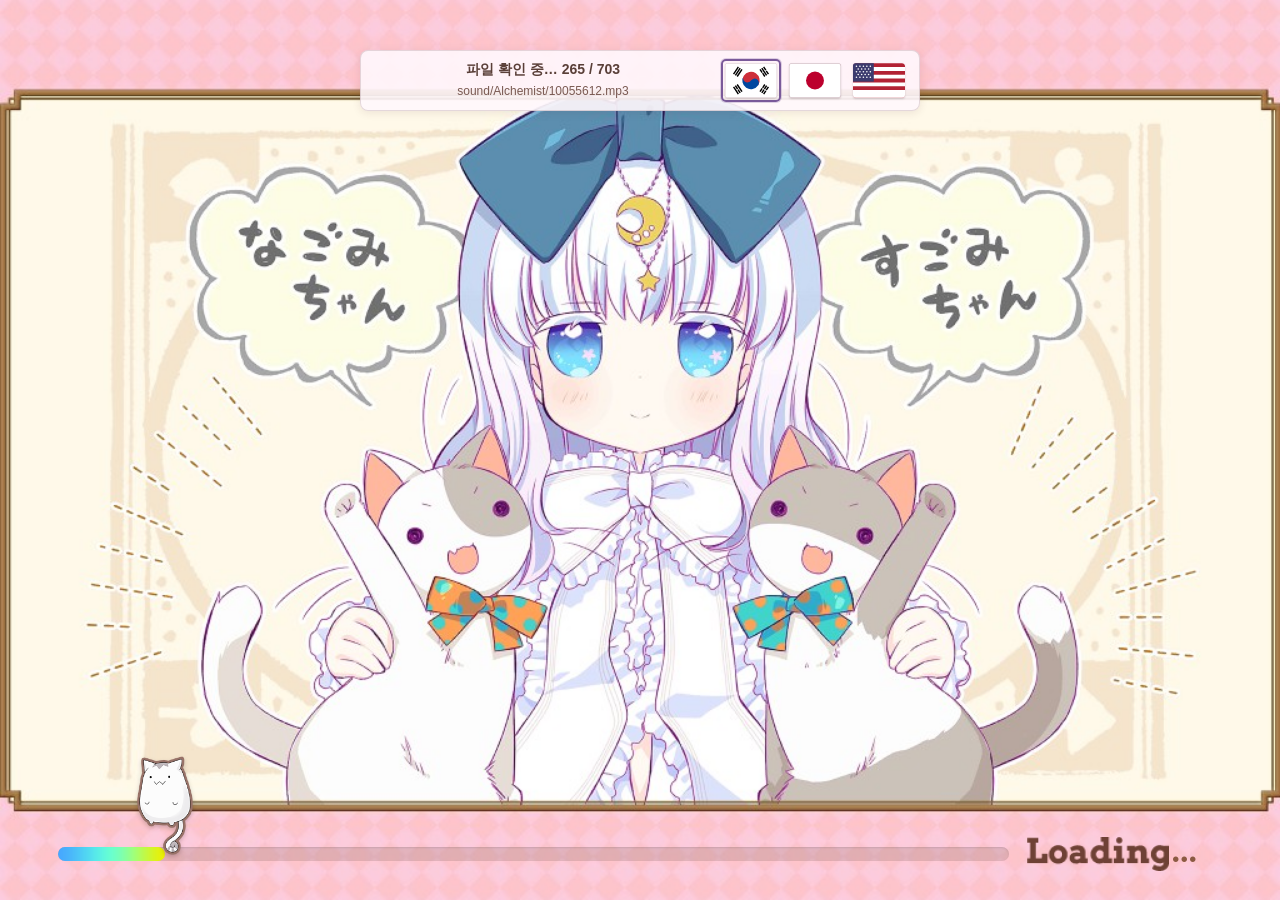
==== index.html @ 570430c0 "dasdasd" ====
<!DOCTYPE html>
<html lang="ko">
<head>
  <meta charset="utf-8">
  <meta name="viewport" content="width=device-width, initial-scale=1, viewport-fit=cover">
  <link rel="icon" href="/favicon.ico?v=3" sizes="any">
  <link rel="icon" type="image/png" href="/favicon.png?v=3">
  <link rel="apple-touch-icon" href="/favicon.png?v=3">
  <title data-i18n="app.title">키라라 판타지아 카드게임</title>
  <link rel="stylesheet" href="css/style.css?v=w28">
  <script>
    /* 웹: 메인 복귀 시 무결성 화면 깜빡임 방지. exe는 실행마다 검사하므로 숨기지 않음 */
    (function () {
      try {
        var tauri = !!(window.__TAURI__ || window.__TAURI_INTERNALS__);
        if (tauri) return;
        if (sessionStorage.getItem("kirafan-boot-session-ok") === "1"
            || localStorage.getItem("kirafan-boot-done")
            || localStorage.getItem("kirafan-manifest-meta")) {
          document.documentElement.classList.add("boot-skip");
        }
      } catch (e) { /* ignore */ }
    })();
  </script>
</head>
<body class="theme-kirafan">
  <div id="background" aria-hidden="true"></div>
  <div id="petals" aria-hidden="true"></div>

  <div id="boot-overlay" class="hidden" hidden aria-live="polite">
    <div class="boot-art" aria-hidden="true"></div>

    <div class="boot-top">
      <div class="boot-top-main">
        <p id="boot-status" class="boot-status" data-i18n="boot.ready">준비 중…</p>
        <p id="boot-detail" class="boot-detail"></p>
      </div>
      <div class="boot-lang" role="group" data-i18n-aria="common.language" aria-label="언어 설정">
        <button type="button" class="boot-lang-btn" data-lang="ko" data-i18n-title="lang.ko" data-i18n-aria="lang.ko" title="한국어" aria-label="한국어">
          <img src="assets/ui/flag-ko.svg" alt="">
        </button>
        <button type="button" class="boot-lang-btn" data-lang="ja" data-i18n-title="lang.ja" data-i18n-aria="lang.ja" title="日本語" aria-label="日本語">
          <img src="assets/ui/flag-jp.svg" alt="">
        </button>
        <button type="button" class="boot-lang-btn" data-lang="en" data-i18n-title="lang.en" data-i18n-aria="lang.en" title="English" aria-label="English">
          <img src="assets/ui/flag-us.svg" alt="">
        </button>
      </div>
    </div>

    <div id="boot-setup" class="boot-setup" hidden>
      <p id="boot-setup-help" class="boot-help" data-i18n="boot.setupHelp">
        카드·그림·사운드를 받을 폴더를 정합니다. 기본값은 exe가 있는 폴더입니다. 실행할 때마다 이 경로와 깃허브를 비교합니다.
      </p>
      <p class="boot-help"><span data-i18n="boot.defaultPath">기본 위치:</span> <span id="boot-path-suggest"></span></p>
      <div class="boot-actions">
        <button type="button" class="menu-button" id="boot-use-default" data-i18n="boot.useDefault">기본 위치 사용</button>
        <button type="button" class="menu-button" id="boot-pick-folder" data-i18n="boot.pickFolder">폴더 고르기</button>
      </div>
    </div>

    <div id="boot-progress" class="boot-dock">
      <p id="boot-place" class="boot-place" hidden></p>
      <p id="boot-path" class="boot-path" hidden></p>

      <div class="boot-track-wrap">
        <div class="boot-track" aria-hidden="true">
          <span id="boot-bar" class="boot-fill"></span>
          <img id="boot-creature" class="boot-creature" src="assets/boot/creature.png" alt="">
        </div>
        <div class="boot-loading-label" aria-hidden="true">
          <img class="boot-loading-word" src="assets/boot/loading-title.png" alt="Loading">
          <span id="boot-dots" class="boot-dots"></span>
        </div>
      </div>
    </div>
  </div>

  <header class="home-header">
    <div class="home-brand">
      <span class="home-brand-mark" aria-hidden="true"></span>
      <div>
        <p class="home-brand-title" data-i18n="app.brand">키라라 판타지아</p>
        <p class="home-brand-sub"><span data-i18n="app.subtitle">카드게임</span> <span id="version"></span></p>
      </div>
    </div>
    <div class="home-header-actions">
      <a class="kf-discord" href="https://discord.gg/54UfBb5Dcw" target="_blank" rel="noopener noreferrer" data-i18n-title="nav.discord" data-i18n-aria="nav.discord" title="Discord" aria-label="Discord">
        <img src="assets/ui/discord.svg" alt="">
      </a>
      <a id="exe-download" class="kf-exe" href="https://drive.google.com/file/d/1BkiTL3xN3DjB5HfVcJloLyeFLlhKG7BB/view" target="_blank" rel="noopener noreferrer" data-i18n-title="nav.exe" data-i18n-aria="nav.exe" title="Windows 설치" aria-label="Windows 설치">
        <img src="assets/ui/windows-exe.svg" alt="">
      </a>
      <button id="settings-button" class="icon-button kf-settings" type="button" data-i18n-title="common.menu" data-i18n-aria="common.menu" title="메뉴" aria-label="메뉴" aria-expanded="false" aria-controls="settings-panel">
        <img src="assets/ui/MenuButton.png?v=2" alt="">
      </button>
    </div>
  </header>

  <main id="main-menu" class="home-menu booting">
    <div class="home-cards-shell">
      <nav class="home-cards" data-i18n-aria="nav.main" aria-label="메인 메뉴">
        <button class="home-card" data-action="server" type="button">
          <img class="home-card-img" src="assets/home/menu-card-frame.png?v=2" alt="">
          <img class="home-card-icon" src="assets/home/menu-icon-server.png" alt="">
          <span class="home-card-label" data-i18n="nav.server">서버 대전</span>
        </button>
        <button class="home-card" data-action="ai" type="button">
          <img class="home-card-img" src="assets/home/menu-card-frame.png?v=2" alt="">
          <img class="home-card-icon" src="assets/home/menu-icon-ai.png" alt="">
          <span class="home-card-label" data-i18n="nav.ai">AI 대전</span>
        </button>
        <button class="home-card" data-action="story" type="button">
          <img class="home-card-img" src="assets/home/menu-card-frame.png?v=2" alt="">
          <img class="home-card-icon" src="assets/home/menu-icon-story.png" alt="">
          <span class="home-card-label" data-i18n="nav.puzzle">튜토리얼 + 퍼즐</span>
        </button>
        <button class="home-card" data-action="replay" type="button">
          <img class="home-card-img" src="assets/home/menu-card-frame.png?v=2" alt="">
          <img class="home-card-icon" src="assets/home/menu-icon-replay.png" alt="">
          <span class="home-card-label" data-i18n="nav.replay">리플레이 열람</span>
        </button>
        <button class="home-card" data-action="deck" type="button">
          <img class="home-card-img" src="assets/home/menu-card-frame.png?v=2" alt="">
          <img class="home-card-icon" src="assets/home/menu-icon-deck.png" alt="">
          <span class="home-card-label" data-i18n="nav.deck">덱 편집</span>
        </button>
      </nav>
    </div>
  </main>

  <div id="settings-backdrop" class="settings-backdrop" hidden></div>
  <aside id="settings-panel" class="settings-panel" hidden role="dialog" aria-labelledby="settings-title">
    <header class="settings-head">
      <h2 id="settings-title" data-i18n="settings.title">메뉴</h2>
      <button type="button" class="settings-close" id="settings-close" data-i18n-aria="common.close" aria-label="닫기">×</button>
    </header>
    <div class="settings-body">
      <label class="settings-row">
        <span data-i18n="common.nickname">닉네임</span>
        <div class="settings-nick">
          <input class="field" id="settings-nick" type="text" maxlength="20" autocomplete="off">
          <button type="button" class="menu-button small" id="settings-nick-save" data-i18n="common.save">저장</button>
        </div>
      </label>
      <label class="settings-row">
        <span data-i18n="common.sfx">효과음</span>
        <input id="settings-sfx" type="range" min="0" max="100" step="1">
      </label>
      <label class="settings-row">
        <span data-i18n="common.bgm">배경음</span>
        <input id="settings-bgm" type="range" min="0" max="100" step="1">
      </label>
      <div class="settings-row">
        <span data-i18n="common.language">언어 설정</span>
        <div class="settings-lang" id="settings-lang" role="group" data-i18n-aria="common.language" aria-label="언어 설정">
          <button type="button" class="settings-lang-btn" data-lang="ko" data-i18n-title="lang.ko" data-i18n-aria="lang.ko" title="한국어" aria-label="한국어">
            <img src="assets/ui/flag-ko.svg" alt="">
          </button>
          <button type="button" class="settings-lang-btn" data-lang="ja" data-i18n-title="lang.ja" data-i18n-aria="lang.ja" title="日本語" aria-label="日本語">
            <img src="assets/ui/flag-jp.svg" alt="">
          </button>
          <button type="button" class="settings-lang-btn" data-lang="en" data-i18n-title="lang.en" data-i18n-aria="lang.en" title="English" aria-label="English">
            <img src="assets/ui/flag-us.svg" alt="">
          </button>
        </div>
      </div>
    </div>
  </aside>

  <div id="toast" role="status" aria-live="polite"></div>

  <script type="module" src="js/main.js?v=i18n41"></script>
</body>
</html>
---- css/style.css ----
:root {
  /* Kirara Fantasia parchment theme */
  --cream: #fff8ee;
  --cream-deep: #f3e6d2;
  --wood: #6b4a3a;
  --wood-deep: #4a3228;
  --wood-light: #8d6a55;
  --ribbon: #5c4038;
  --accent: #e8a05a;
  --accent-pink: #ef8aa8;
  --panel-bg: rgba(255, 248, 238, 0.92);
  --panel-border: rgba(107, 74, 58, 0.35);
  --text: #4a3228;
  --text-dim: #7a5a4a;
  --button-top: #fff8ee;
  --button-bottom: #f0e0cc;
  --button-border: #6b4a3a;
  --button-hover-top: #fffdf8;
  --button-hover-bottom: #f7ebda;
  /* Designed for FHD stage (1920×1080), then uniformly scaled */
  --fhd-w: 1920px;
  --fhd-h: 1080px;
  --fhd-scale: 1;
  /* Main-menu 5-card strip (contain-scaled like the duel field) */
  --home-scale: 1;
  --side-column: 420px;
  --ui-btn: url("../assets/ui/CommonButton.png?v=rim1");
  --ui-btn-push: url("../assets/ui/CommonButtonPush.png?v=rim1");
  --ui-ribbon: url("../assets/ui/이름표.png");
  --ui-plate: url("../assets/ui/대사창.png");
  --ui-window: url("../assets/ui/ScreenWindow9.png?v=13");
}

/* Letterbox + uniform scale. Origin top-left so click hit-tests match the scaled pixels. */
.fhd-shell {
  position: fixed;
  inset: 0;
  z-index: 1;
  overflow: hidden;
}

.fhd-stage {
  position: absolute;
  left: 0;
  top: 0;
  width: var(--fhd-w);
  height: var(--fhd-h);
  transform: scale(var(--fhd-scale, 1));
  transform-origin: 0 0;
  /* Hide until JS fit — avoids full-size flash then jump (deck / AI / etc.) */
  visibility: hidden;
}

.fhd-stage.is-fitted {
  visibility: visible;
}

.fhd-stage > .game-page,
.fhd-stage > .ai-page,
.fhd-stage > .deck-editor {
  position: absolute !important;
  inset: 0 !important;
  width: auto !important;
  height: auto !important;
}

/* Shared ScreenWindow frame + translucent fill (deck / AI / puzzle / replay) */
.window-theme {
  --window-slice: 148;
  --window-border: 24px;
  --window-fill: rgba(255, 255, 255, 0.38);
  --text: #2a1a12;
  --text-dim: #3d2a20;
  color: var(--text);
}

.window-theme:not(.window-theme-fill) .panel {
  /* Frame only from image (no fill) + one CSS translucent layer inside */
  background: var(--window-fill) !important;
  background-clip: padding-box !important;
  border: var(--window-border) solid transparent !important;
  border-image-source: var(--ui-window) !important;
  border-image-slice: var(--window-slice) !important;
  border-image-width: var(--window-border) !important;
  border-image-outset: 0 !important;
  border-image-repeat: stretch !important;
  border-radius: 0 !important;
  color: var(--text);
  box-shadow: 0 8px 18px rgba(40, 20, 10, 0.22);
  backdrop-filter: none;
}

.window-theme .bar {
  background: rgba(255, 248, 238, 0.72);
  border: 1px solid rgba(107, 74, 58, 0.28);
  border-radius: 6px;
  color: var(--text);
}

.window-theme .tab {
  background: rgba(255, 248, 238, 0.72);
  border: 1px solid rgba(107, 74, 58, 0.28);
  color: var(--text);
}

.window-theme .card-info {
  color: #1f140e;
}

.window-theme .card-info .meta {
  color: #6b4a18;
}

/* Tutorial / puzzle: denser single-layer fill */
.window-theme-dense .panel {
  background: rgba(255, 255, 255, 0.58) !important;
  background-clip: padding-box !important;
}

* {
  box-sizing: border-box;
}

html,
body {
  margin: 0;
  height: 100%;
  overflow: hidden;
  font-family: "Malgun Gothic", "Apple SD Gothic Neo", "Noto Sans KR", sans-serif;
  color: var(--text);
  background: #d9c4a8;
  user-select: none;
}

#background {
  position: fixed;
  inset: 0;
  background:
    linear-gradient(180deg, rgba(255, 248, 238, 0.18), rgba(90, 60, 40, 0.12)),
    url("../assets/bg_menu.jpg") center 30% / cover no-repeat;
}

/* ---- falling petals (the background art has some; these drift over it) ---- */
#petals {
  position: fixed;
  inset: 0;
  pointer-events: none;
  overflow: hidden;
}

.petal {
  position: absolute;
  top: -40px;
  width: 22px;
  height: 12px;
  border-radius: 100% 0 100% 0;
  background: linear-gradient(135deg, #ffffff, #dff1ff);
  opacity: 0.85;
  animation: fall linear infinite;
}

@keyframes fall {
  0% {
    transform: translate3d(0, 0, 0) rotate(0deg);
  }
  100% {
    transform: translate3d(var(--drift), 110vh, 0) rotate(var(--spin));
  }
}

@media (prefers-reduced-motion: reduce) {
  .petal {
    display: none;
  }
}

/* ---- shared parchment controls (CSS pill — no border-image fringe) ---- */
.menu-button,
.kf-chip {
  box-sizing: border-box;
  height: 34px;
  padding: 0 16px;
  border: 1px solid #6b4a3a;
  border-radius: 999px;
  border-image: none;
  background: rgba(255, 248, 238, 0.95); /* same cream as 카드 정보 tab */
  color: var(--wood-deep);
  font: inherit;
  font-size: 14px;
  font-weight: 600;
  line-height: 1;
  cursor: pointer;
  box-shadow: 0 1px 2px rgba(70, 40, 30, 0.16);
}

.menu-button:hover,
.menu-button:focus-visible,
.kf-chip:hover,
.kf-chip:focus-visible {
  background: rgba(255, 252, 246, 1);
  outline: none;
}

.menu-button:active,
.kf-chip:active {
  background: rgba(243, 230, 210, 0.95);
  box-shadow: inset 0 1px 2px rgba(70, 40, 30, 0.18);
}

.panel {
  background: var(--panel-bg);
  border: 10px solid transparent;
  border-image: var(--ui-plate) 18 fill;
  border-radius: 0;
  color: var(--text);
  box-shadow: 0 8px 20px rgba(70, 40, 30, 0.16);
}

/* legacy window (other pages still use it) */
.window {
  position: fixed;
  top: 50%;
  left: 50%;
  transform: translate(-50%, -50%);
  width: min(300px, 86vw);
  padding: 10px 12px 14px;
  background: var(--panel-bg);
  border: 10px solid transparent;
  border-image: var(--ui-plate) 18 fill;
  box-shadow: 0 10px 28px rgba(70, 40, 30, 0.22);
}

.window-title {
  padding: 2px 0 10px;
  font-size: 13px;
  color: var(--text-dim);
  white-space: nowrap;
  overflow: hidden;
  text-overflow: ellipsis;
}

.menu-buttons {
  display: flex;
  flex-direction: column;
  gap: 8px;
}

/* ---- home / quest-select style main menu ---- */
.home-header {
  position: fixed;
  top: 14px;
  left: 18px;
  right: 18px;
  z-index: 30;
  display: flex;
  align-items: center;
  justify-content: space-between;
  gap: 12px;
  pointer-events: none;
}

.home-header > * {
  pointer-events: auto;
}

.home-brand {
  display: flex;
  align-items: center;
  gap: 10px;
  padding: 6px 14px 6px 8px;
  background: rgba(255, 248, 238, 0.9);
  border: 2px solid rgba(107, 74, 58, 0.35);
  border-radius: 999px;
  box-shadow: 0 4px 12px rgba(70, 40, 30, 0.15);
}

.home-brand-mark {
  width: 34px;
  height: 34px;
  border-radius: 50%;
  background:
    radial-gradient(circle at 35% 30%, #fff, transparent 45%),
    linear-gradient(145deg, #f0b070, #c07848);
  border: 2px solid #fff8ee;
  box-shadow: inset 0 -2px 0 rgba(0, 0, 0, 0.12);
}

.home-brand-title {
  margin: 0;
  font-size: 15px;
  font-weight: 700;
  color: var(--wood-deep);
  line-height: 1.1;
}

.home-brand-sub {
  margin: 2px 0 0;
  font-size: 11px;
  color: var(--text-dim);
}

.home-account {
  display: none;
}

.home-menu {
  position: fixed;
  inset: 0;
  z-index: 10;
  display: flex;
  flex-direction: column;
  align-items: stretch;
  justify-content: stretch;
  gap: 0;
  padding: 72px 24px 64px;
  box-sizing: border-box;
}

.home-menu.booting {
  visibility: hidden;
}

.home-cards-shell {
  position: relative;
  flex: 1 1 auto;
  width: 100%;
  min-width: 0;
  min-height: 0;
  overflow: hidden;
}

.home-cards {
  position: absolute;
  left: 0;
  top: 0;
  display: grid;
  grid-template-columns: repeat(5, 218px);
  gap: 18px;
  align-items: end;
  width: 1162px;
  height: 353px;
  transform: scale(var(--home-scale, 1));
  transform-origin: 0 0;
  will-change: transform;
  /* Hide until JS fit runs — avoids full-size flash at top-left then jump to center */
  visibility: hidden;
}

.home-cards.is-fitted {
  visibility: visible;
}

.home-card {
  position: relative;
  display: block;
  width: 218px;
  padding: 0;
  border: 0;
  background: transparent;
  cursor: pointer;
  font: inherit;
  color: #fff8ee;
  transition: transform 0.15s ease, filter 0.15s ease;
  filter: drop-shadow(0 6px 10px rgba(70, 40, 30, 0.24));
}

.home-card:hover,
.home-card:focus-visible {
  transform: translateY(-4px);
  filter: drop-shadow(0 10px 14px rgba(70, 40, 30, 0.3)) brightness(1.03);
  outline: none;
}

.home-card:active {
  transform: translateY(-1px);
}

.home-card-img {
  display: block;
  width: 100%;
  height: auto;
  pointer-events: none;
  user-select: none;
}

.home-card-icon {
  position: absolute;
  left: 12%;
  right: 12%;
  top: 10%;
  bottom: 28%;
  z-index: 1;
  width: auto;
  height: auto;
  max-width: 76%;
  max-height: 58%;
  margin: auto;
  object-fit: contain;
  pointer-events: none;
  user-select: none;
  filter: drop-shadow(0 3px 4px rgba(70, 40, 30, 0.2));
}

.home-card-label {
  position: absolute;
  left: 10%;
  right: 10%;
  bottom: 13.3%;
  z-index: 2;
  display: flex;
  align-items: center;
  justify-content: center;
  min-height: 1.6em;
  padding: 0 4px;
  font-size: 17px;
  font-weight: 700;
  letter-spacing: -0.02em;
  line-height: 1.15;
  text-align: center;
  color: #fff8ee;
  text-shadow: 0 1px 0 rgba(0, 0, 0, 0.35);
  pointer-events: none;
  user-select: none;
}

/* JA: 「チュートリアル＋パズル」 overflows the ribbon at the default size */
html[lang="ja"] .home-card[data-action="story"] .home-card-label {
  font-size: 13px;
  letter-spacing: -0.05em;
  padding: 0 2px;
}

.home-header-actions {
  display: flex;
  align-items: center;
  gap: 10px;
  margin-left: auto;
}

.kf-discord,
.kf-exe {
  display: grid;
  place-items: center;
  width: 52px;
  height: 52px;
  border-radius: 50%;
  border: 2px solid rgba(255, 248, 238, 0.9);
  box-shadow: 0 4px 10px rgba(70, 40, 30, 0.28);
  text-decoration: none;
  transition: transform 0.15s ease, box-shadow 0.15s ease;
}
.kf-discord {
  background: linear-gradient(160deg, #6a5af5, #5865f2 55%, #4752c4);
  color: #fff;
}

.kf-exe {
  background: linear-gradient(160deg, #3a9bdd, #0078d4 55%, #005a9e);
  color: #fff;
}

.kf-exe[hidden] {
  display: none !important;
}

.kf-discord img,
.kf-exe img {
  display: block;
  width: 28px;
  height: 28px;
  filter: brightness(0) invert(1);
}

.kf-discord:hover,
.kf-exe:hover {
  transform: translateY(-2px) scale(1.04);
  box-shadow: 0 6px 14px rgba(70, 40, 30, 0.36);
}

.kf-settings {
  position: static;
  flex: none;
  width: auto;
  height: auto;
  margin-left: 0;
  padding: 0;
  border: none;
  background: none;
  cursor: pointer;
  z-index: 40;
}

.kf-settings img {
  display: block;
  height: 72px;
  width: auto;
  filter: drop-shadow(0 3px 6px rgba(70, 40, 30, 0.4));
  transition: transform 0.25s ease;
}

.kf-settings:hover img {
  transform: translateY(-2px) scale(1.04);
}

.icon-button {
  width: auto;
  height: auto;
  padding: 0;
  border: none;
  background: none;
  cursor: pointer;
}

.settings-backdrop {
  position: fixed;
  inset: 0;
  z-index: 50;
  background: rgba(40, 24, 16, 0.35);
}

.settings-backdrop[hidden],
.settings-panel[hidden] {
  display: none !important;
}

.settings-panel {
  position: fixed;
  top: 18px;
  right: 18px;
  z-index: 60;
  width: min(340px, calc(100vw - 36px));
  padding: 14px 16px 16px;
  background: rgba(255, 248, 238, 0.96);
  border: 2px solid rgba(107, 74, 58, 0.35);
  border-radius: 12px;
  box-shadow: 0 10px 28px rgba(40, 20, 10, 0.28);
  color: #2a1a12;
}

.settings-head {
  display: flex;
  align-items: center;
  justify-content: space-between;
  gap: 10px;
  margin-bottom: 12px;
}

.settings-head h2 {
  margin: 0;
  font-size: 18px;
  font-weight: 700;
}

.settings-close {
  width: 32px;
  height: 32px;
  padding: 0;
  border: 1px solid rgba(107, 74, 58, 0.3);
  border-radius: 8px;
  background: #f0e0cc;
  color: #6b2a22;
  font: inherit;
  font-size: 20px;
  font-weight: 700;
  line-height: 1;
  cursor: pointer;
}

.settings-body {
  display: flex;
  flex-direction: column;
  gap: 12px;
}

.settings-row {
  display: flex;
  flex-direction: column;
  gap: 6px;
  margin: 0;
  font-size: 13px;
  font-weight: 600;
  color: #3d2a20;
}

.settings-row .field,
.settings-row input[type="range"] {
  width: 100%;
}

.settings-row .field {
  height: 34px;
  padding: 0 10px;
  border: 1px solid rgba(107, 74, 58, 0.35);
  border-radius: 4px;
  background: rgba(255, 255, 255, 0.7);
  color: #2a1a12;
  font: inherit;
  font-size: 14px;
  font-weight: 500;
}

.settings-nick {
  display: flex;
  gap: 8px;
  align-items: center;
}

.settings-nick .field {
  flex: 1;
  min-width: 0;
}

.settings-nick .menu-button {
  flex: none;
  height: 34px;
  min-width: 64px;
  font-size: 14px;
}

.settings-row input[type="range"] {
  accent-color: #c07848;
  height: 28px;
}

/* Shared with boot-lang — main menu settings is the reference size */
:root {
  --lang-flag-w: 52px;
  --lang-flag-h: 35px;
}

.settings-lang {
  display: flex;
  align-items: center;
  gap: 8px;
}

.settings-lang-btn {
  appearance: none;
  margin: 0;
  padding: 3px;
  border: 2px solid transparent;
  border-radius: 6px;
  background: transparent;
  cursor: pointer;
  line-height: 0;
  transition: border-color 0.15s ease, transform 0.12s ease, box-shadow 0.15s ease;
}

.settings-lang-btn img,
.boot-lang-btn img {
  display: block;
  width: var(--lang-flag-w);
  height: var(--lang-flag-h);
  border-radius: 3px;
  box-shadow: 0 1px 2px rgba(60, 30, 40, 0.2);
}

/* FHD stage scales the whole UI — undo so flags match main-menu on-screen size */
.fhd-stage .settings-lang-btn img {
  width: calc(var(--lang-flag-w) / var(--fhd-scale, 1));
  height: calc(var(--lang-flag-h) / var(--fhd-scale, 1));
}

.settings-lang-btn:hover {
  transform: translateY(-1px);
}

.settings-lang-btn:focus-visible {
  outline: 2px solid #a07048;
  outline-offset: 1px;
}

.settings-lang-btn.is-active {
  border-color: #a07048;
  box-shadow: 0 0 0 1px rgba(160, 112, 72, 0.28);
}

.icon-button svg {
  width: 100%;
  height: 100%;
  fill: var(--wood);
  filter: drop-shadow(0 1px 2px rgba(0, 0, 0, 0.35));
  transition: transform 0.4s;
}

.icon-button:hover svg {
  transform: rotate(60deg);
  fill: var(--wood-light);
}

#toast {
  position: fixed;
  left: 50%;
  bottom: 12%;
  transform: translateX(-50%);
  padding: 8px 16px;
  background: var(--panel-bg);
  border: 1px solid var(--panel-border);
  border-radius: 8px;
  color: var(--text);
  font-size: 13px;
  opacity: 0;
  pointer-events: none;
  transition: opacity 0.25s;
  box-shadow: 0 6px 16px rgba(70, 40, 30, 0.2);
}

#toast.show {
  opacity: 1;
}

@media (max-width: 640px) {
  .home-menu {
    padding: 88px 12px 48px;
  }
  .home-header {
    flex-wrap: wrap;
  }
  .kf-discord,
  .kf-exe {
    width: 44px;
    height: 44px;
  }
  .kf-discord img,
  .kf-exe img {
    width: 24px;
    height: 24px;
  }
}

/* ---- boot / data integrity (loading screen) ---- */
#boot-overlay {
  --boot-load: #6b5344;
  --boot-pct: 0%;
  position: fixed;
  inset: 0;
  z-index: 1000;
  display: flex;
  flex-direction: column;
  justify-content: flex-end;
  background: #f3d6e0;
}

#boot-overlay.hidden,
html.boot-skip #boot-overlay {
  display: none !important;
}

#boot-overlay:not(.hidden) ~ .home-header,
#boot-overlay:not(.hidden) ~ .home-menu {
  visibility: hidden;
}

html.boot-skip .home-menu.booting {
  visibility: visible;
}

.boot-art {
  position: absolute;
  inset: 0;
  background: url("../assets/boot/bg.png") center / cover no-repeat;
  pointer-events: none;
}

.boot-top {
  position: absolute;
  top: clamp(28px, 5.5vh, 56px);
  left: 50%;
  transform: translateX(-50%);
  z-index: 3;
  margin: 0;
  width: min(560px, 72vw);
  padding: 8px 10px 8px 14px;
  box-sizing: border-box;
  display: flex;
  align-items: center;
  gap: 10px;
  background: rgba(255, 248, 252, 0.9);
  border: 1px solid rgba(120, 80, 90, 0.2);
  border-radius: 8px;
  box-shadow: 0 2px 8px rgba(80, 40, 50, 0.1);
}

.boot-top-main {
  flex: 1 1 auto;
  min-width: 0;
  text-align: center;
}

.boot-status {
  margin: 0;
  font-size: 14px;
  font-weight: 600;
  color: #5a3f38;
}

.boot-detail {
  margin: 4px 0 0;
  font-size: 12px;
  color: #7a5a52;
  word-break: break-all;
  line-height: 1.4;
  min-height: 1.2em;
}

.boot-lang {
  flex: 0 0 auto;
  display: flex;
  align-items: center;
  gap: 4px;
}

.boot-lang-btn {
  appearance: none;
  margin: 0;
  padding: 2px;
  border: 2px solid transparent;
  border-radius: 5px;
  background: transparent;
  cursor: pointer;
  line-height: 0;
  transition: border-color 0.15s ease, transform 0.12s ease, box-shadow 0.15s ease;
}

.boot-lang-btn:hover {
  transform: translateY(-1px);
}

.boot-lang-btn:focus-visible {
  outline: 2px solid #7a5a9a;
  outline-offset: 1px;
}

.boot-lang-btn.is-active {
  border-color: #7a5a9a;
  box-shadow: 0 0 0 1px rgba(122, 90, 154, 0.25);
}

.boot-setup {
  position: relative;
  z-index: 2;
  margin: auto 16px 120px;
  width: min(400px, 92vw);
  align-self: center;
  padding: 16px 18px;
  background: rgba(255, 255, 255, 0.92);
  border: 1px solid rgba(120, 80, 90, 0.25);
  border-radius: 6px;
  color: #4a3a40;
  text-align: center;
}

.boot-help {
  margin: 0 0 10px;
  font-size: 12px;
  line-height: 1.45;
  word-break: break-all;
}

.boot-actions {
  display: flex;
  flex-direction: column;
  gap: 8px;
  margin-top: 8px;
}

.boot-dock {
  position: relative;
  z-index: 2;
  padding: 0 4.5% 3.2vh;
  width: 100%;
  box-sizing: border-box;
}

.boot-track-wrap {
  display: grid;
  grid-template-columns: 1fr auto;
  align-items: end;
  gap: 14px 18px;
}

.boot-track {
  position: relative;
  height: 14px;
  margin-bottom: 10px;
  border-radius: 999px;
  background: rgba(80, 55, 50, 0.16);
  box-shadow: inset 0 1px 2px rgba(0, 0, 0, 0.1);
}

.boot-fill {
  display: block;
  height: 100%;
  width: var(--boot-pct);
  border-radius: inherit;
  background: url("../assets/boot/bar-fill.png") center / 100% 100% no-repeat;
  transition: width 0.18s ease;
}

.boot-creature {
  position: absolute;
  left: var(--boot-pct);
  bottom: 6px;
  width: 56px;
  height: auto;
  transform: translateX(-50%);
  filter: drop-shadow(0 2px 2px rgba(0, 0, 0, 0.18));
  transition: left 0.18s ease;
  pointer-events: none;
  animation: boot-bob 0.7s ease-in-out infinite alternate;
}

@keyframes boot-bob {
  from { transform: translateX(-50%) translateY(0); }
  to { transform: translateX(-50%) translateY(-4px); }
}

.boot-loading-label {
  display: flex;
  align-items: flex-end;
  justify-content: flex-end;
  gap: 2px;
  min-width: 7.5em;
  padding-bottom: 0;
  user-select: none;
}

.boot-loading-word {
  display: block;
  height: clamp(22px, 3.2vw, 34px);
  width: auto;
}

.boot-dots {
  display: inline-block;
  min-width: 1.5em;
  padding-bottom: 0.08em;
  font-family: "Palatino Linotype", "Book Antiqua", Palatino, "Times New Roman", serif;
  font-size: clamp(22px, 3.2vw, 34px);
  font-weight: 700;
  line-height: 1;
  text-align: left;
  color: #8b5a42;
}

.boot-place,
.boot-path {
  margin: 0;
  font-size: 12px;
  color: #5a4540;
}

/* ---- account strip (main menu) ---- */
#account-name {
  max-width: 140px;
  overflow: hidden;
  text-overflow: ellipsis;
  white-space: nowrap;
}
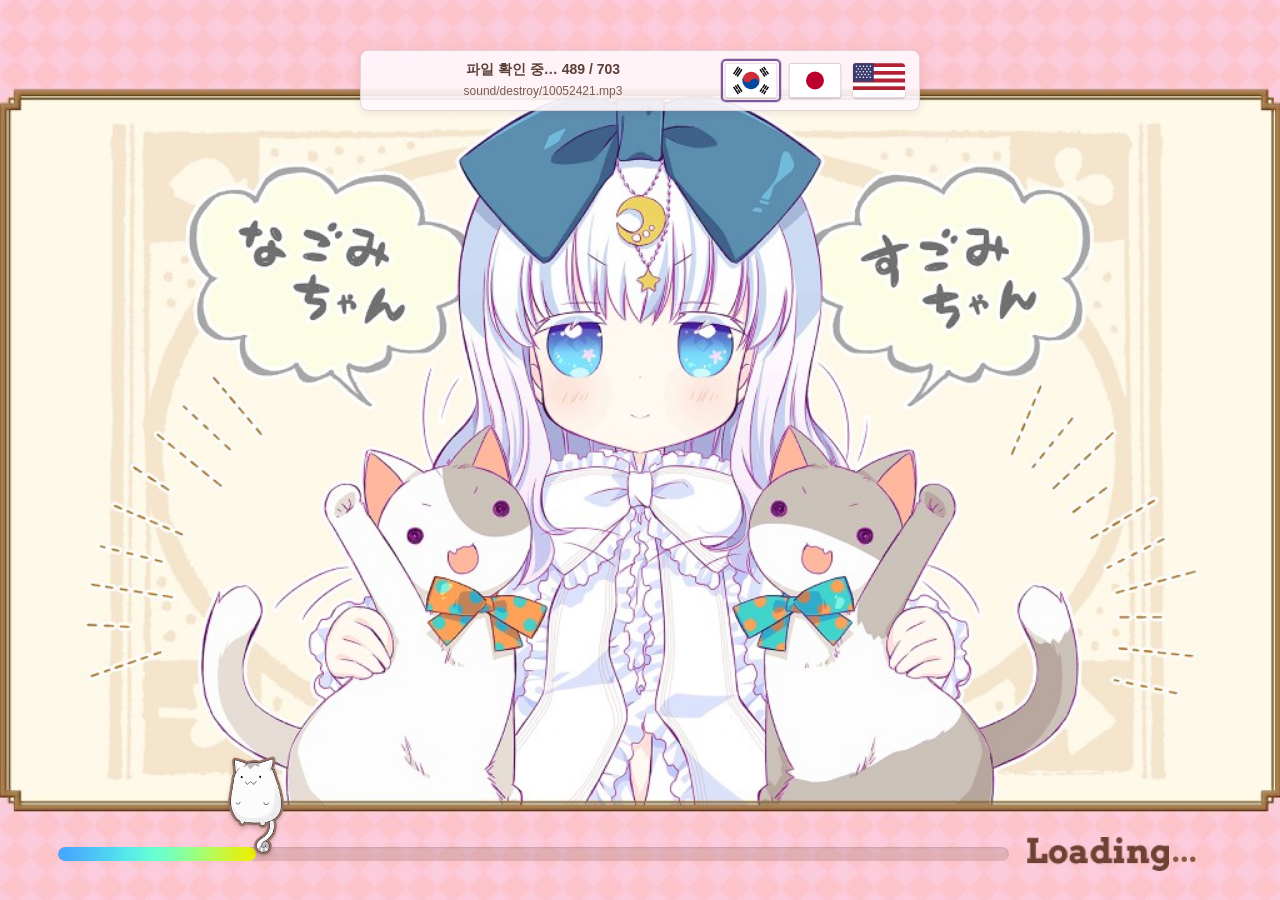
==== commit 1017c8df: "sdasdasd" ====
--- a/index.html
+++ b/index.html
@@ -170,6 +170,6 @@
 
   <div id="toast" role="status" aria-live="polite"></div>
 
-  <script type="module" src="js/main.js?v=i18n41"></script>
+  <script type="module" src="js/main.js?v=webIntegrity1"></script>
 </body>
 </html>
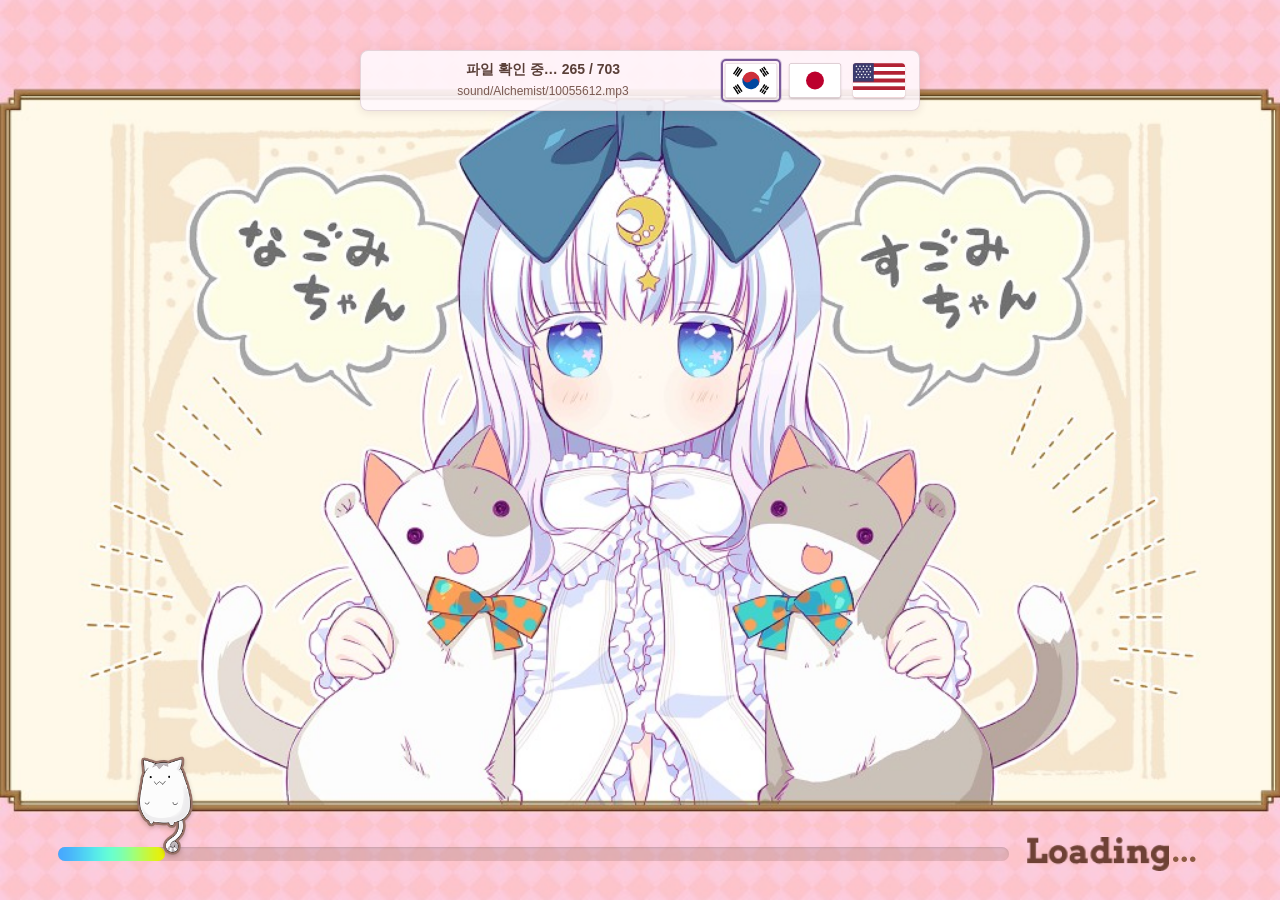
==== commit 262b9d19: "dasdasd2" ====
--- a/index.html
+++ b/index.html
@@ -170,6 +170,6 @@
 
   <div id="toast" role="status" aria-live="polite"></div>
 
-  <script type="module" src="js/main.js?v=webIntegrity1"></script>
+  <script type="module" src="js/main.js?v=webIntegrity2"></script>
 </body>
 </html>
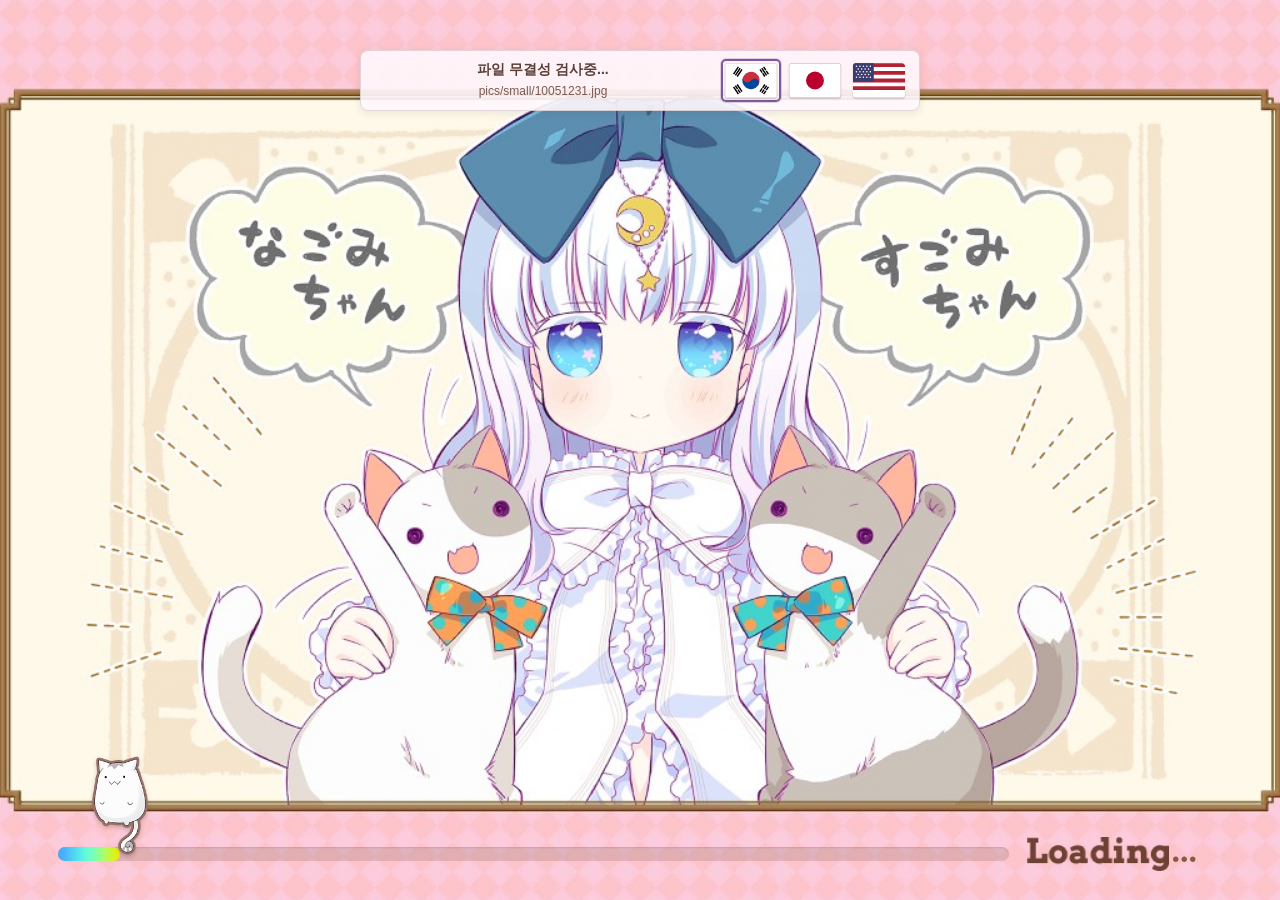
==== commit 18f0e4df: "asdasda" ====
--- a/index.html
+++ b/index.html
@@ -170,6 +170,6 @@
 
   <div id="toast" role="status" aria-live="polite"></div>
 
-  <script type="module" src="js/main.js?v=webIntegrity2"></script>
+  <script type="module" src="js/main.js?v=webIntegrity4"></script>
 </body>
 </html>
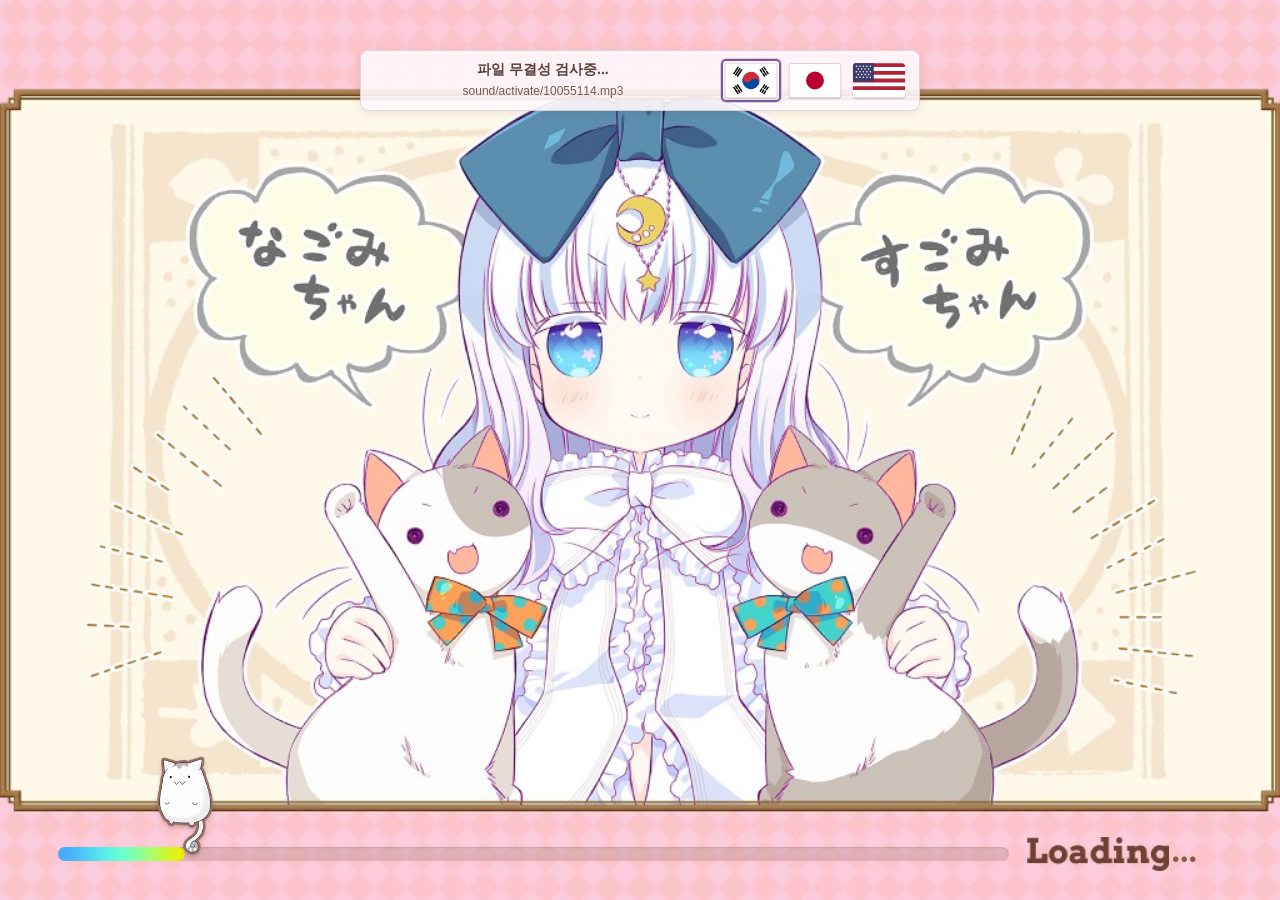
==== commit 33e7d379: "fasdas" ====
--- a/index.html
+++ b/index.html
@@ -170,6 +170,6 @@
 
   <div id="toast" role="status" aria-live="polite"></div>
 
-  <script type="module" src="js/main.js?v=webIntegrity4"></script>
+  <script type="module" src="js/main.js?v=webIntegrity5"></script>
 </body>
 </html>
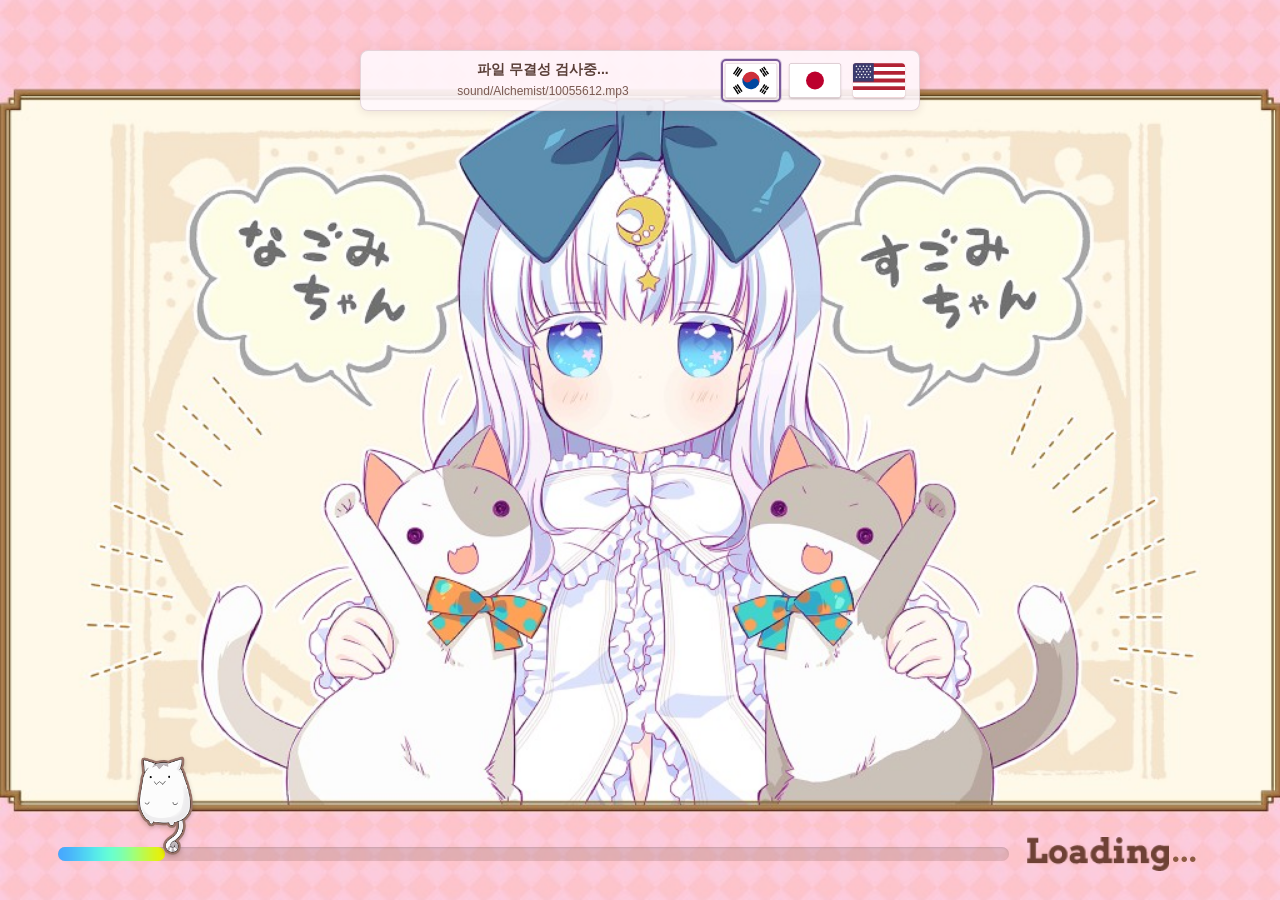
==== commit 2d1277cb: "adasda" ====
--- a/index.html
+++ b/index.html
@@ -170,6 +170,6 @@
 
   <div id="toast" role="status" aria-live="polite"></div>
 
-  <script type="module" src="js/main.js?v=webIntegrity5"></script>
+  <script type="module" src="js/main.js?v=webIntegrity6"></script>
 </body>
 </html>
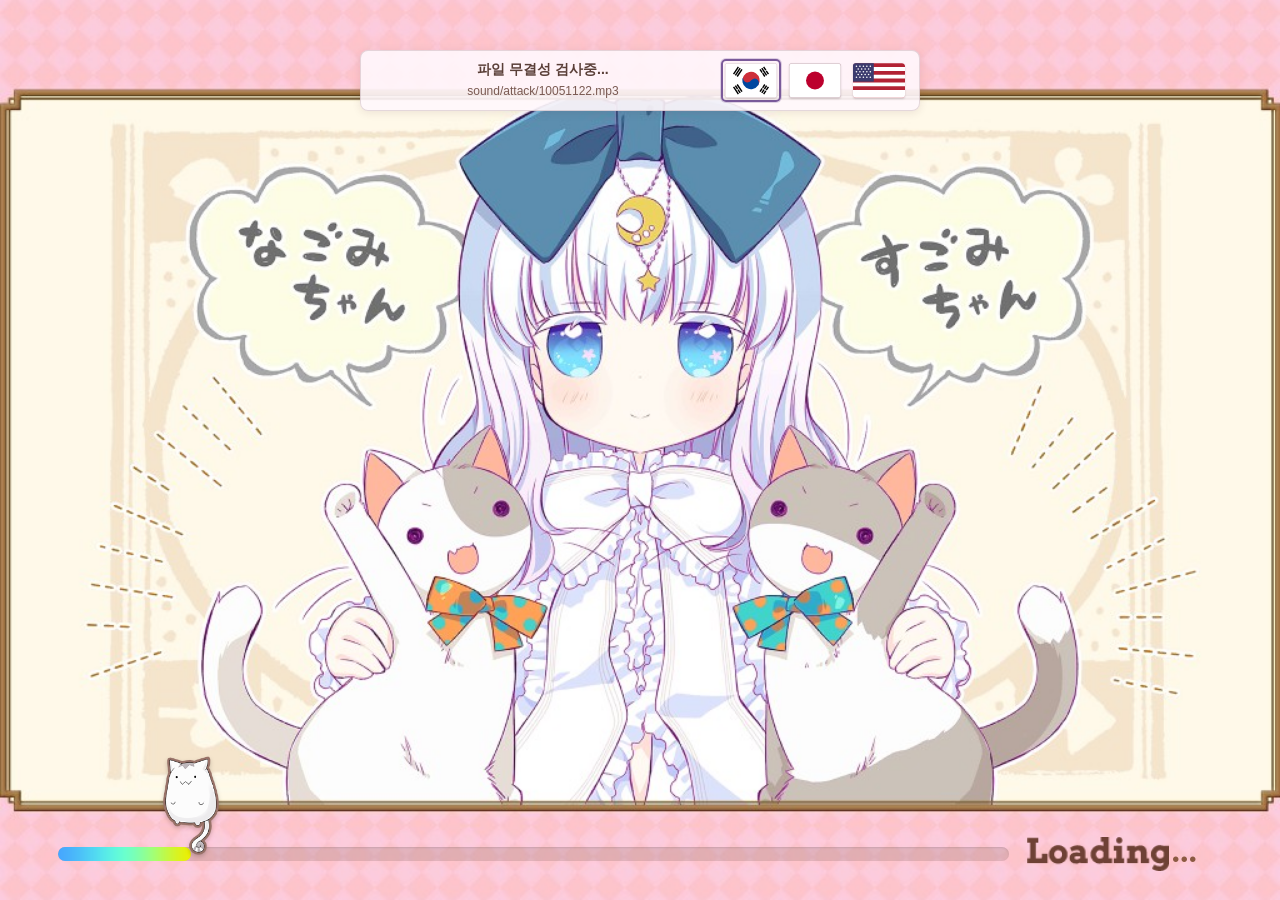
==== commit 0c20ea2d: "dsadsad" ====
--- a/index.html
+++ b/index.html
@@ -170,6 +170,6 @@
 
   <div id="toast" role="status" aria-live="polite"></div>
 
-  <script type="module" src="js/main.js?v=webIntegrity6"></script>
+  <script type="module" src="js/main.js?v=webIntegrity8"></script>
 </body>
 </html>
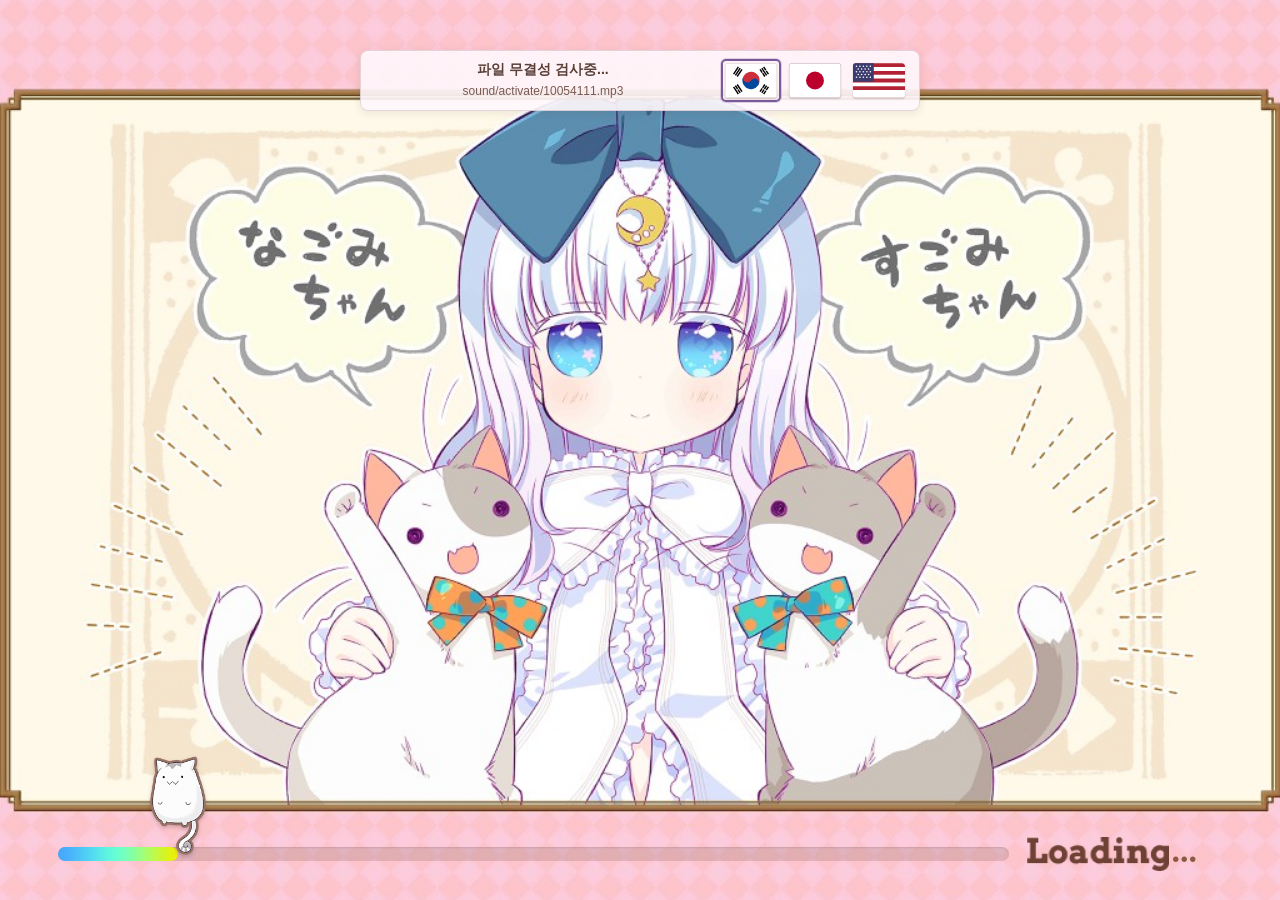
==== commit 017b4198: "dasdsa" ====
--- a/index.html
+++ b/index.html
@@ -170,6 +170,6 @@
 
   <div id="toast" role="status" aria-live="polite"></div>
 
-  <script type="module" src="js/main.js?v=webIntegrity8"></script>
+  <script type="module" src="js/main.js?v=webIntegrity14"></script>
 </body>
 </html>
